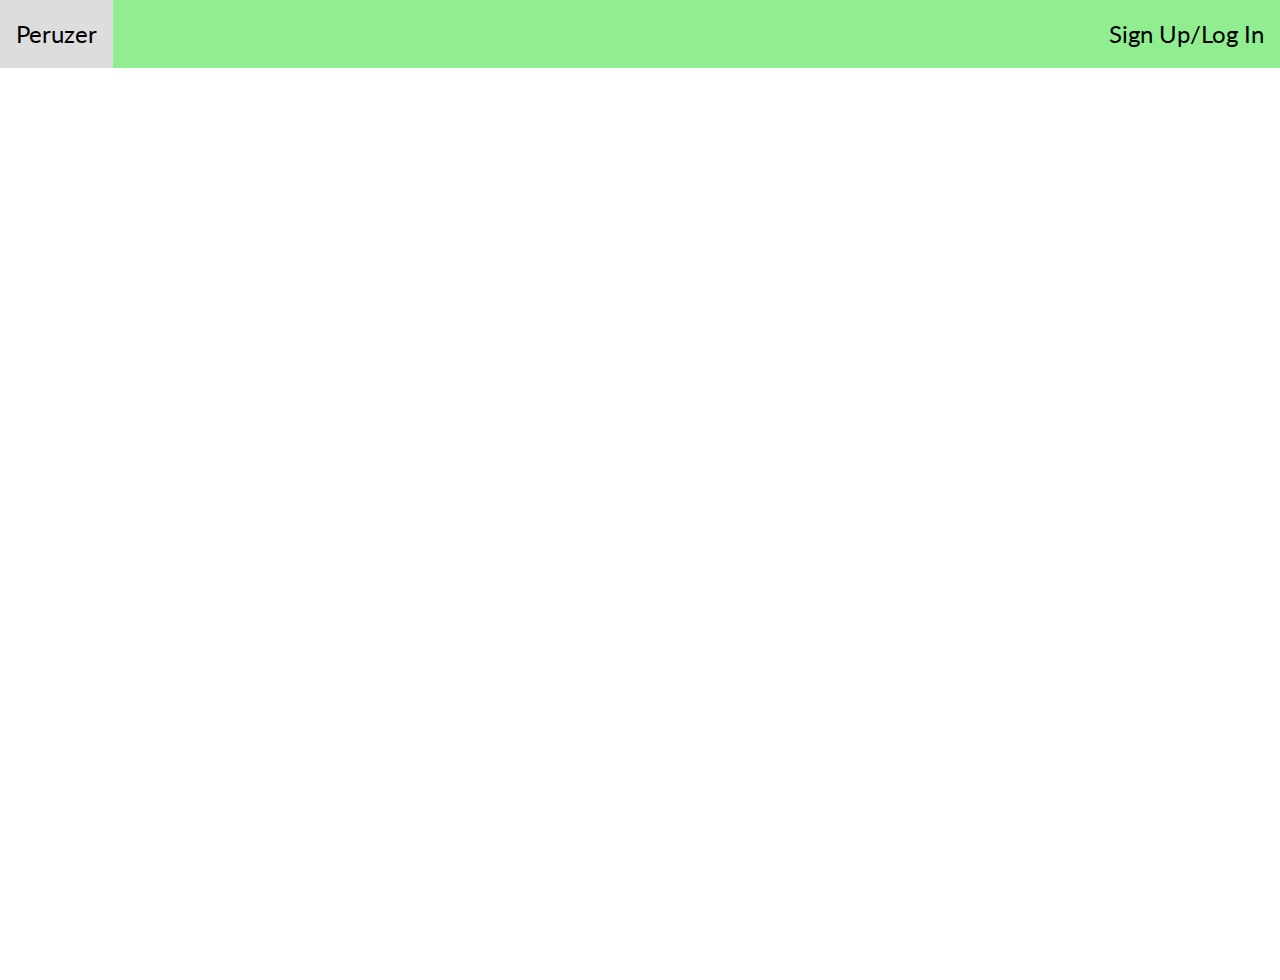
==== signIn.html @ a30c07be "Uploaded files w/ a ReadME" ====
<!DOCTYPE html>
<html>

<head>
    <meta charset="UTF-8">
    <title>Peruzer</title>
    <link rel="shortcut icon" href="favicon.ico" type="image/vnd.microsoft.icon">
    <link rel="stylesheet" href="styles.css" type="text/css">
    <link rel="stylesheet" href="simple-grid.min.css" type="text/css">
</head>

<body>

    <div class="navbar">
        <a href="index.html">Peruzer</a>
        <span class="signIn">
            <a href="signIn.html">Sign Up/Log In</a>
        </span>
    </div>
    <div class="main">
        <div class="container">

            <div class="row">
            </div>
        </div>
    </div>
</body>
</html>
---- styles.css ----
.navbar {
    overflow: hidden;
    background-color: lightgreen;
    position: fixed;
    top: 0;
    width: 100%;
    z-index: 99;
}

.navbar a {
    display: block;
    float: left;
    color: black;
    text-align: center;
    padding: 1rem;
    text-decoration: none;
    font-size: 1.5em;
}

.signIn {
    float: right;
}

.navbar a:hover {
    background: #ddd;
    color: black;
}

.main {
    margin-top: 80px;
    /* Used in this example to enable scrolling */
}
.vidContainer {
    background: gray;
    opacity: 0.5;
    z-index: -2;
    position: relative;
}

video {
    height: auto;
    vertical-align: middle;
    width: 100%;
}

.overlay {
    background: rgba(0,0,0,0);
    position: absolute;
    top: 0; right: 0; bottom: 0; left: 0;
    display: flex;
    align-items: center;
    justify-content: center;
}

.box {
    box-shadow: 1px 1px 2px 3px #ccc;
}

.col {
    padding: 1rem;
}

h1 {
    text-align: center;
    font-size: 7vw;
}


.title {
    color: green;
}

.jumbotron {
    text-align: center;
    z-index: 3;
}



.footer {
    padding-bottom: 1rem;
}

button {
    text-align: center;
    color: black;
    font-weight: 200;
    font-size: 100%;
    background: lightgreen;
    border: 1px solid black;
    border-radius: 4px;
    margin: 20px 0;
    padding: 1rem;
    cursor: pointer;
    transition: all 0.3s ease;
    outline: none;
}

button:hover {
    background: green;
}

button:active {
    outline: none;
}

.examples {
    background: lightgreen;
    font-weight: bold;
}

h2 {
    font-weight: bold;
}
.examples:hover {
    background: lightgreen;
}
---- simple-grid.min.css ----
@import url(https://fonts.googleapis.com/css?family=Lato:400,300,300italic,400italic,700,700italic);body,html{height:100%;width:100%;margin:0;padding:0;left:0;top:0;font-size:100%}.center,.container{margin-left:auto;margin-right:auto}*{font-family:Lato,Helvetica,sans-serif;color:#333447;line-height:1.5}h1{font-size:2.5rem}h2{font-size:2rem}h3{font-size:1.375rem}h4{font-size:1.125rem}h5{font-size:1rem}h6{font-size:.875rem}p{font-size:1.125rem;font-weight:200;line-height:1.8}.font-light{font-weight:300}.font-regular{font-weight:400}.font-heavy{font-weight:700}.left{text-align:left}.right{text-align:right}.center{text-align:center}.justify{text-align:justify}.container{width:90%}.row{position:relative;width:100%}.row [class^=col]{float:left;margin:.5rem 2%;min-height:.125rem}.col-1,.col-10,.col-11,.col-12,.col-2,.col-3,.col-4,.col-5,.col-6,.col-7,.col-8,.col-9{width:96%}.col-1-sm{width:4.33%}.col-2-sm{width:12.66%}.col-3-sm{width:21%}.col-4-sm{width:29.33%}.col-5-sm{width:37.66%}.col-6-sm{width:46%}.col-7-sm{width:54.33%}.col-8-sm{width:62.66%}.col-9-sm{width:71%}.col-10-sm{width:79.33%}.col-11-sm{width:87.66%}.col-12-sm{width:96%}.row::after{content:"";display:table;clear:both}.hidden-sm{display:none}@media only screen and (min-width:33.75em){.container{width:80%}}@media only screen and (min-width:45em){.col-1{width:4.33%}.col-2{width:12.66%}.col-3{width:21%}.col-4{width:29.33%}.col-5{width:37.66%}.col-6{width:46%}.col-7{width:54.33%}.col-8{width:62.66%}.col-9{width:71%}.col-10{width:79.33%}.col-11{width:87.66%}.col-12{width:96%}.hidden-sm{display:block}}@media only screen and (min-width:60em){.container{width:75%;max-width:60rem}}
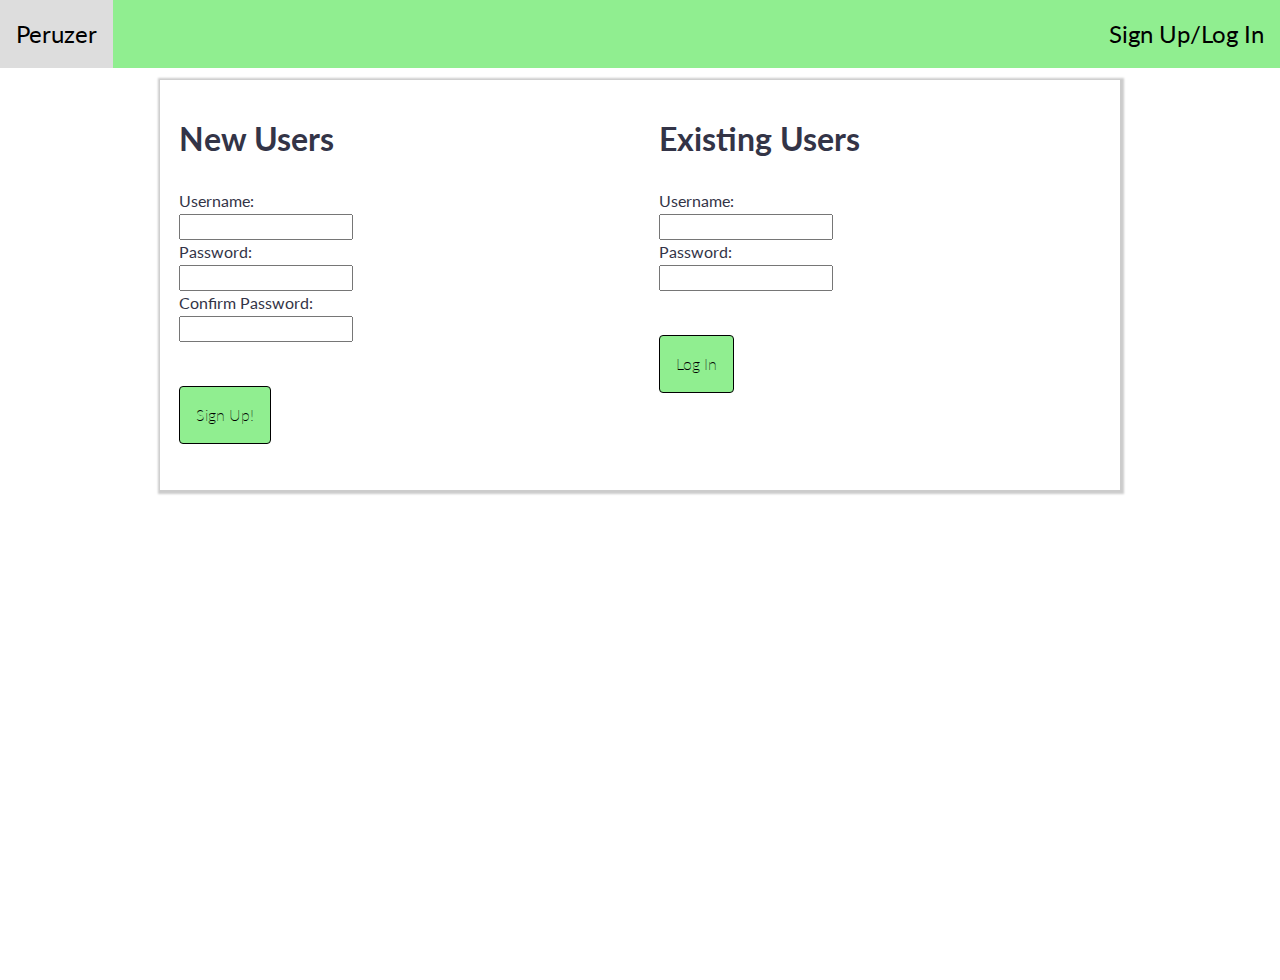
==== commit 028585de: "Added some product text, added to list of examples, added sign-in forms" ====
--- a/signIn.html
+++ b/signIn.html
@@ -19,8 +19,29 @@
     </div>
     <div class="main">
         <div class="container">
-
-            <div class="row">
+            <div class="row box">
+                <div class="col-6">
+                    <h2>New Users</h2>
+                    <p><form action="(action page)">
+                          Username:<br>
+                          <input type="text" name="newUsername" value=""><br>
+                          Password:<br>
+                          <input type="text" name="newPassword" value=""><br>
+                          Confirm Password:<br>
+                          <input type="text" name="confirmPassword" value=""><br><br>                          
+                          <button name="newUserSubmit">Sign Up!</button>
+                      </form></p>
+                </div>
+                <div class="col-6">
+                    <h2>Existing Users</h2>
+                    <p><form action="(action page)">
+                          Username:<br>
+                          <input type="text" name="username" value=""><br>
+                          Password:<br>
+                          <input type="text" name="password" value=""><br><br>
+                          <button name="userLogin">Log In</button>
+                      </form></p>
+                </div>
             </div>
         </div>
     </div>
